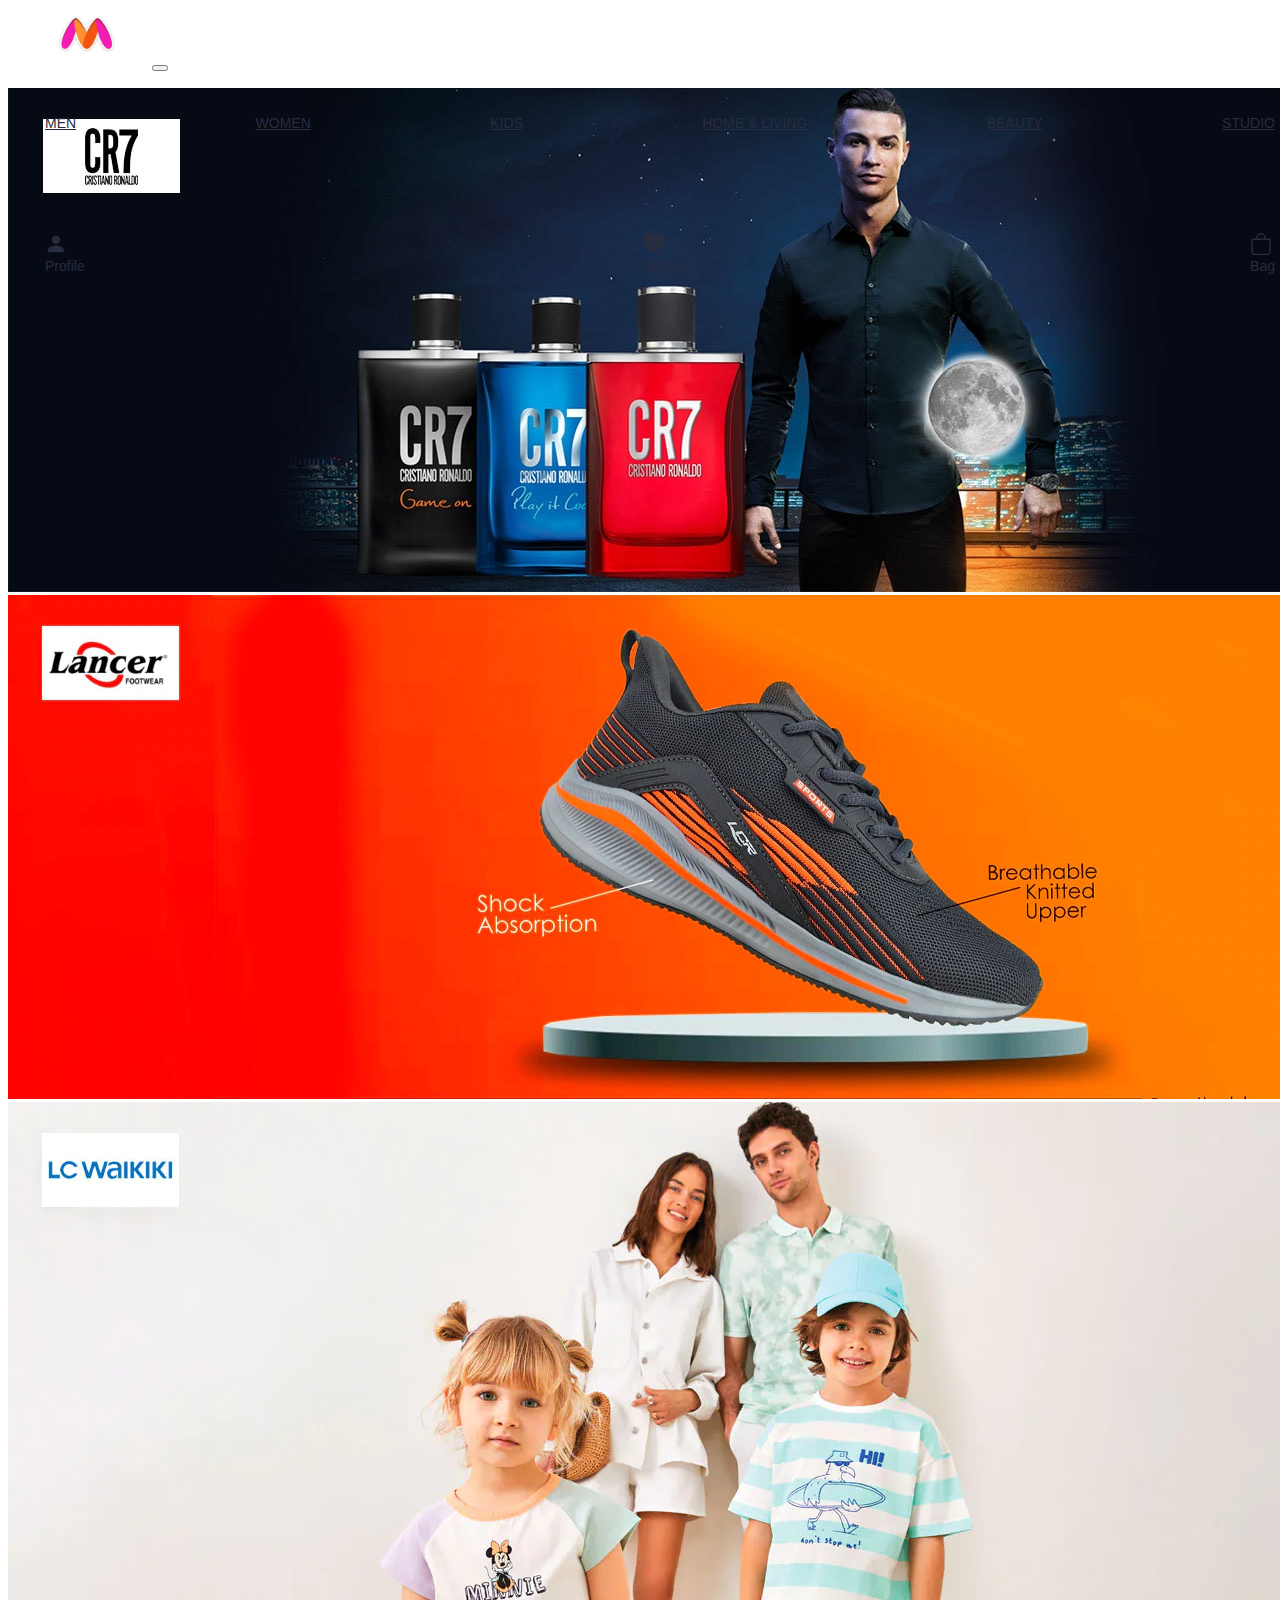
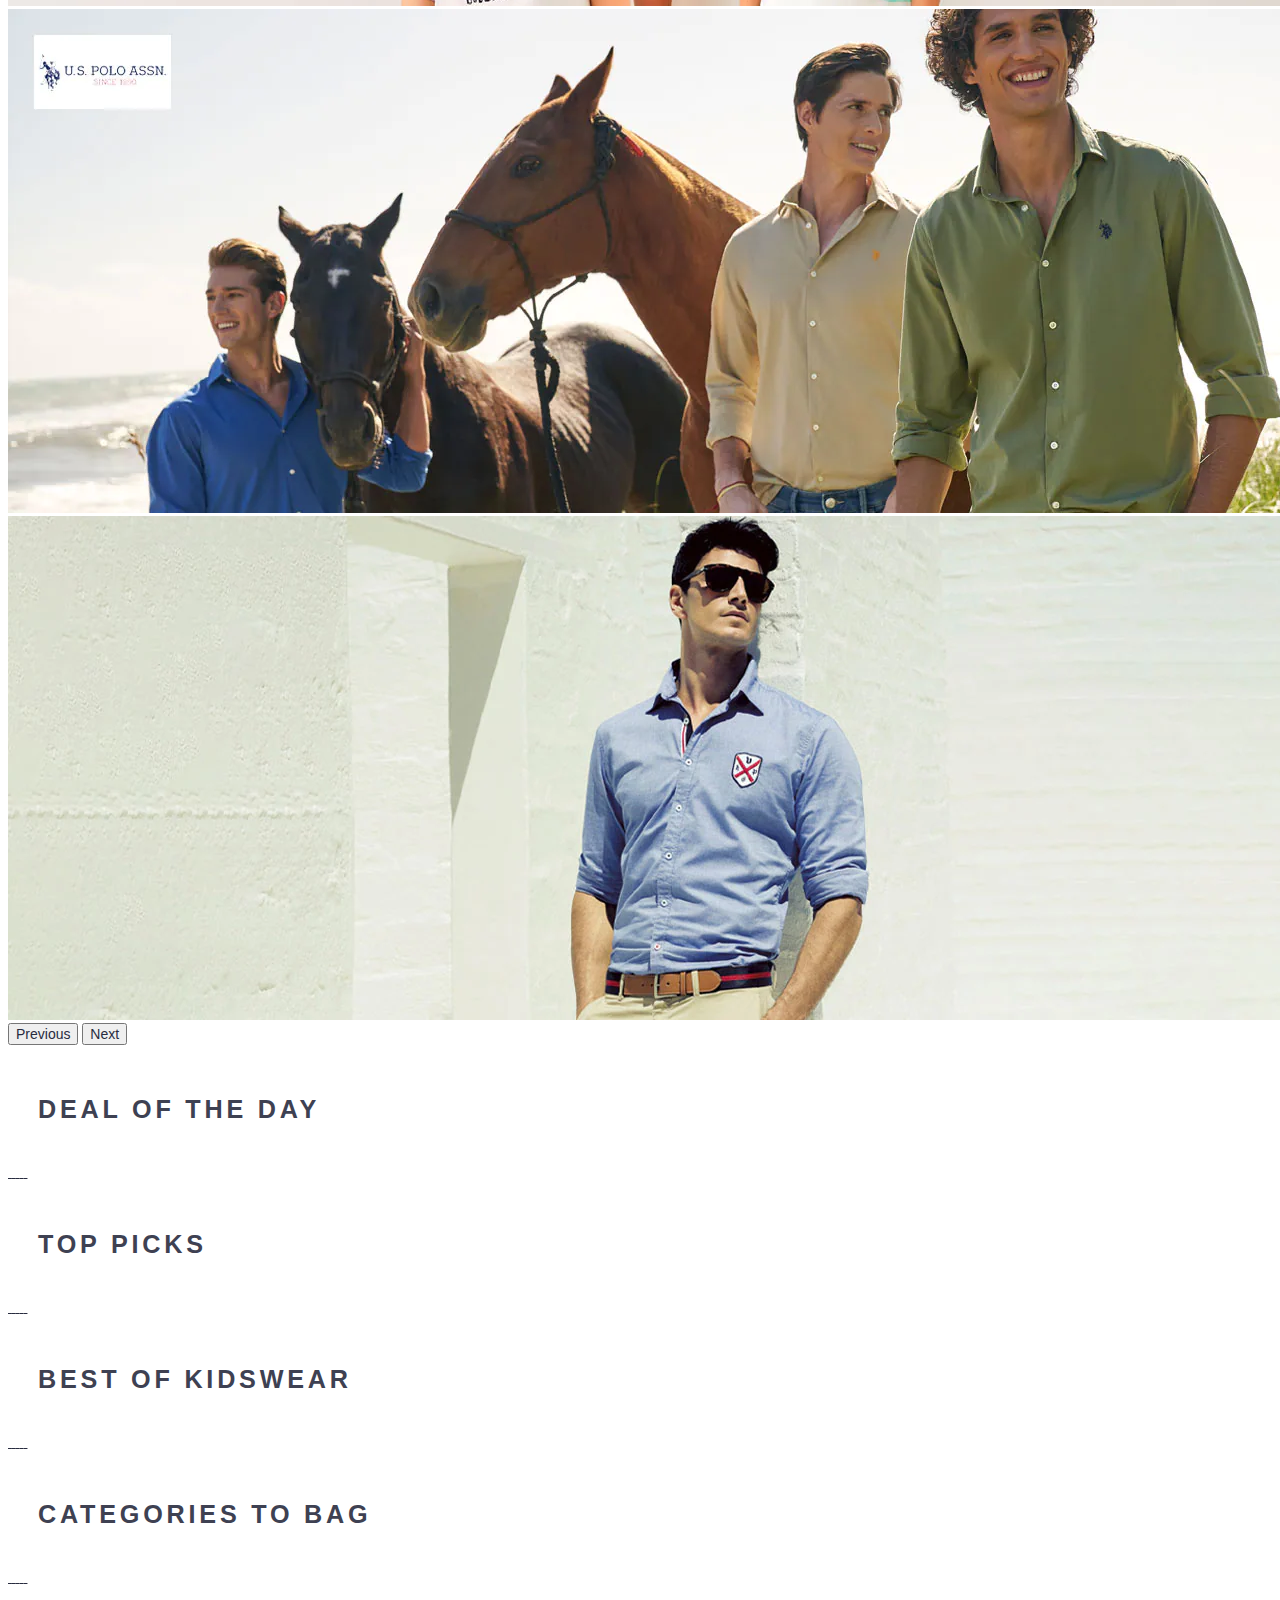
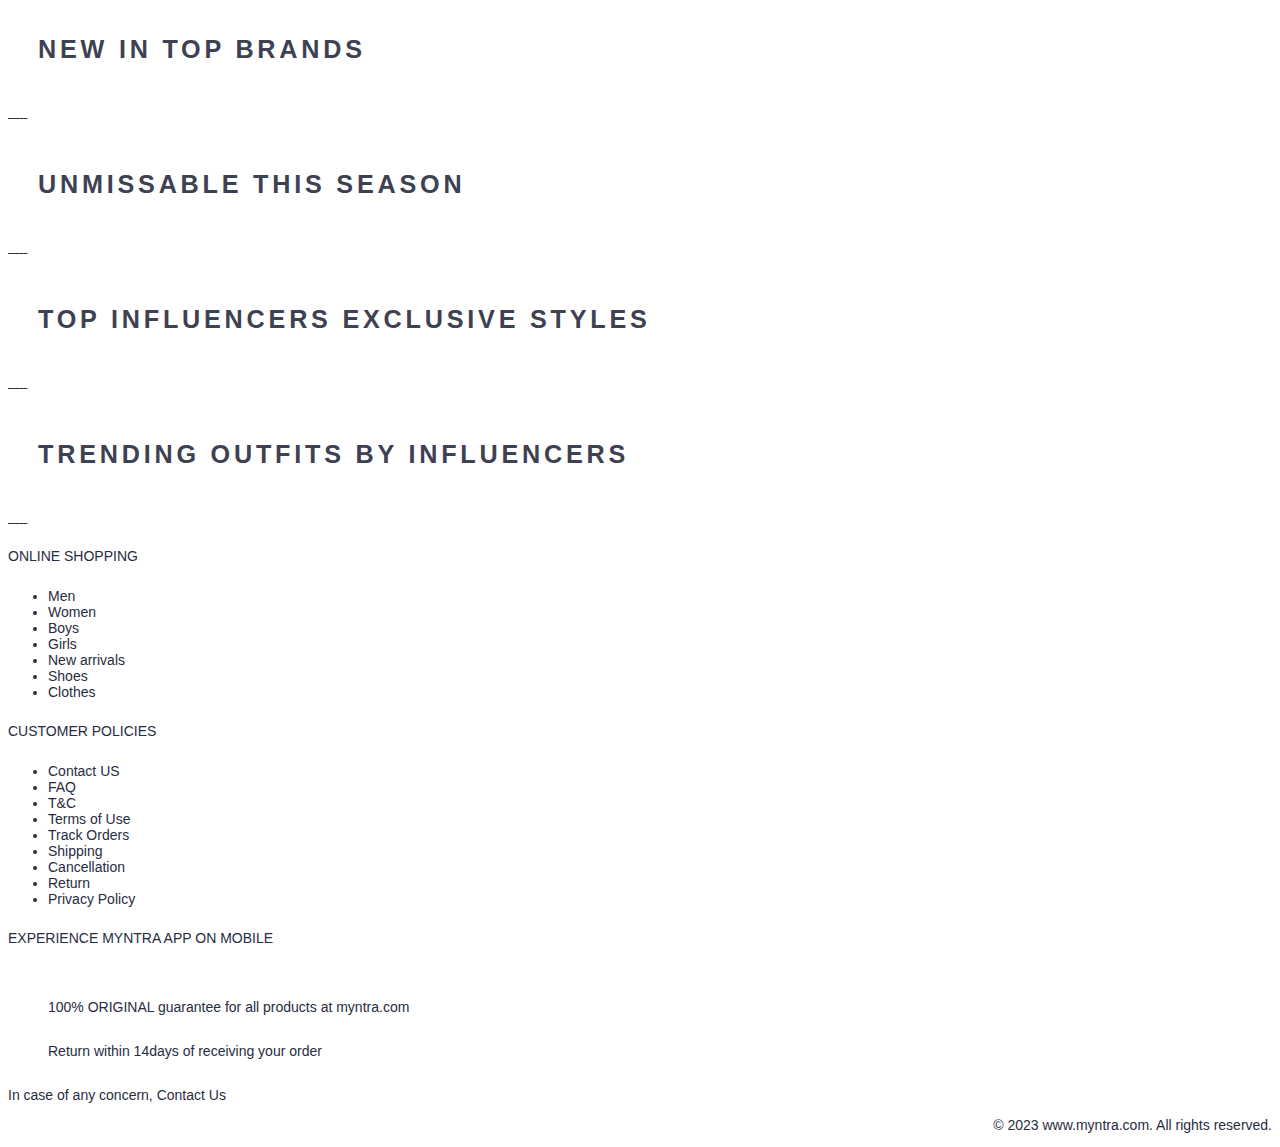
==== index.html @ 5ff6aae5 "Add files via upload" ====
<!DOCTYPE html>
<html lang="en">

<head>
   
    <meta charset="UTF-8">
    <meta http-equiv="X-UA-Compatible" content="IE=edge">
    <meta name="viewport" content="width=device-width, initial-scale=1.0">
    

    
    <title>Online Shopping for Women, Men, Kids Fashion &amp; Lifestyle - Myntra</title>
    
    <link rel="icon" type="image/png" href="[data-uri]" sizes="64x64">

   
    <link href="https://cdn.jsdelivr.net/npm/bootstrap@5.1.0/dist/css/bootstrap.min.css" rel="stylesheet"
        integrity="sha384-KyZXEAg3QhqLMpG8r+8fhAXLRk2vvoC2f3B09zVXn8CA5QIVfZOJ3BCsw2P0p/We" crossorigin="anonymous">
  

    <link rel="stylesheet" href="css/style.css">
    
</head>

<body>
   <!-- Header Start -->
   <header class="sticky-top">
    <nav class="navbar navbar-expand-lg navbar-light bg-white">
        <div class="container-fluid">
            <a class="navbar-brand" href="/"><img src="images/myntra_logo.png" alt="Myntra_Logo" width="120"
                    height="60" class="d-inline-block align-text-top"></a>
            <button class="navbar-toggler" type="button" data-bs-toggle="collapse"
                data-bs-target="#navbarSupportedContent" aria-controls="navbarSupportedContent"
                aria-expanded="false" aria-label="Toggle navigation">
                <span class="navbar-toggler-icon"></span>
            </button>
            <div class="collapse navbar-collapse" id="navbarSupportedContent">
                <ul class="navbar-nav me-auto mb-2 mb-lg-0 partition">
                    <li class="nav-item">
                        <a class="nav-link active" aria-current="page" href="product.html">
                            MEN
                            <div class="subMenu" >
                               <div class="subMenulist" id="men"></div>
                               
                            </div>
                        </a>
                    </li>
                    <li class="nav-item">
                        <a class="nav-link active" aria-current="page" href="product.html">
                            WOMEN 
                        <div class="subMenu">
                            <div class="subMenulist" id="women"></div>
                                
                        </div></a>
                    </li>
                    <li class="nav-item">
                        <a class="nav-link active" aria-current="page" href="product.html">
                            KIDS
                            <div class="subMenu">
                                <div class="subMenulist" id="kids"></div>
                            </div>
                        </a>
                    </li>
                    <li class="nav-item">
                        <a class="nav-link active" aria-current="page" href="product.html">
                            HOME & LIVING
                            <div class="subMenu">
                                <div class="subMenulist" id="homeliving"></div>
                            </div>
                        </a>
                    </li>
                    <li class="nav-item">
                        <a class="nav-link active" aria-current="page" href="product.html">
                            BEAUTY
                            <div class="subMenu">
                                <div class="subMenulist" id="beauty"></div>
                            </div>
                        </a>
                    </li>
                    <li class="nav-item">
                        <a class="nav-link active" aria-current="page" href="#">
                            STUDIO
                            <div class="substudio">
                                <div>
                                    <img src="images/studio.png" class="studioimg" alt="studio">
                                    <button class="explore">EXPLORE STUDIO  ></button>
                                </div>
                            </div>
                        </a>
                    </li>
                </ul>
                    <!-- SearchBar -->
                    <div class="d-flex flex-row bg-light rounded">

                        <div class="p-2 bd-highlight mx-0 mt-2 border-end-0 bg-light pr-2">
                            <i class="fas fa-search" aria-hidden="true"></i>
                        </div>
                        <div class="p-2 bd-highlight" style="width: 400px;">
                            <input class="form-control bg-light me-2 border-0" type="text"
                                placeholder="Search for products, brands and more" aria-label="Search" id="navSearch"
                                type="submit" onkeypress="navSearchFunction()">
                        </div>

                    </div>
                    <!-- SearchBar End -->


                    <span class="navbar-text justify-content-center fw-bold text-dark">
                        <ul class="partition me-auto mb-2 mb-lg-0 ">
                            <li class="nav-item mx-2">
                                <div class="d-flex flex-column bd-highlight mb-3 justify-content-center">
                                    <div class="p-2 bd-highlight px-0 py-0 align-self-center"><svg
                                            xmlns="http://www.w3.org/2000/svg" width="22" height="22"
                                            fill="currentColor" class="bi bi-person-fill" viewBox="0 0 16 16">
                                            <path
                                                d="M3 14s-1 0-1-1 1-4 6-4 6 3 6 4-1 1-1 1H3zm5-6a3 3 0 1 0 0-6 3 3 0 0 0 0 6z" />
                                        </svg></div>
                                    <div class="p-2 bd-highlight px-0 py-0">
                                        Profile
                                        <div class="profilemenu">
                                            <h6><b>Welcome</b></h6>
                                            <p>To access account and manage orders</p>
                                            <a href="login.html"><button type="button" class="btn1">LOGIN / SIGNUP</button></a>
                                            <div class="profile">
                                                <p>Orders</p>
                                                <p>Wishlist</p>
                                                <p>Gift Cards</p>
                                                <p>Contact Us</p>
                                                <p>Myntra Insider</p>
                                            </div>
                                        </div>
                                    </div>
                                </div>
                            </li>
                            <li class="nav-item mx-2">
                                <div class="d-flex flex-column bd-highlight mb-3">
                                    <div class="p-2 bd-highlight px-0 py-0 align-self-center"><svg
                                            xmlns="http://www.w3.org/2000/svg" width="22" height="22"
                                            fill="currentColor" class="bi bi-heart-fill" viewBox="0 0 16 16">
                                            <path fill-rule="evenodd"
                                                d="M8 1.314C12.438-3.248 23.534 4.735 8 15-7.534 4.736 3.562-3.248 8 1.314z" />
                                        </svg></div>
                                    <div class="p-2 bd-highlight px-0 py-0">Wishlist</div>
                                </div>
                            </li>
                            <li class="nav-item mx-2">
                                <div class="d-flex flex-column bd-highlight mb-3">
                                    <div class="p-2 bd-highlight px-0 py-0 align-self-center"><svg
                                            xmlns="http://www.w3.org/2000/svg" width="22" height="22"
                                            fill="currentColor" class="bi bi-bag" viewBox="0 0 16 16">
                                            <path
                                                d="M8 1a2.5 2.5 0 0 1 2.5 2.5V4h-5v-.5A2.5 2.5 0 0 1 8 1zm3.5 3v-.5a3.5 3.5 0 1 0-7 0V4H1v10a2 2 0 0 0 2 2h10a2 2 0 0 0 2-2V4h-3.5zM2 5h12v9a1 1 0 0 1-1 1H3a1 1 0 0 1-1-1V5z" />
                                        </svg>
                                    </div>
                                    <div class="p-2 bd-highlight px-0 py-0">Bag</div>
                                </div>
                            </li>
                        </ul>
                    </span>
                </div>
            </div>
        </nav>
    </header>

    <div id="carouselExampleInterval" class="carousel slide" data-bs-ride="carousel">
        <div class="carousel-inner">
          <div class="carousel-item active" data-bs-interval="10000">
            <a href="product.html"><img src="images/carousel1.jpg" class="d-block w-100" alt="..."></a>
          </div>
          <div class="carousel-item" data-bs-interval="2000">
            <a href="product.html"><img src="images/carousel2.jpg" class="d-block w-100" alt="..."></a>
          </div>
          <div class="carousel-item">
            <a href="product.html"><img src="images/carousel3.jpg" class="d-block w-100" alt="..."></a>
          </div>
          <div class="carousel-item">
            <a href="product.html"><img src="images/carousel4.jpg" class="d-block w-100" alt="..."></a>
          </div>
          <div class="carousel-item">
            <a href="product.html"><img src="images/carousel5.jpg" class="d-block w-100" alt="..."></a>
          </div>
        </div>
        <button class="carousel-control-prev" type="button" data-bs-target="#carouselExampleInterval" data-bs-slide="prev">
          <span class="carousel-control-prev-icon" aria-hidden="true"></span>
          <span class="visually-hidden">Previous</span>
        </button>
        <button class="carousel-control-next" type="button" data-bs-target="#carouselExampleInterval" data-bs-slide="next">
          <span class="carousel-control-next-icon" aria-hidden="true"></span>
          <span class="visually-hidden">Next</span>
        </button>
      </div>

      
 
 <!-- Main-->
 <main>

    <div class="text-banner-container">
        <h4 class="text-banner-title">DEAL OF THE DAY</h4>
        </div>
    <a href="product.html"><div id="div1" class="row">
        <img class="img-fluid col-lg-2 col-md-4 col-6" src="https://assets.myntassets.com/f_webp,w_122,c_limit,fl_progressive,dpr_2.0/assets/images/2022/8/17/49939a83-5bf1-4c78-b55d-40d7545f843e1660744474034-Kurtas--4-.jpg" alt="">
        <img class="img-fluid col-lg-2 col-md-4 col-6" src="https://assets.myntassets.com/f_webp,w_122,c_limit,fl_progressive,dpr_2.0/assets/images/2022/8/17/d5f885c5-4a54-4634-81da-6333aa51c1a11660744537981-Dresses--13-.jpg" alt="">
        <img class="img-fluid col-lg-2 col-md-4 col-6" src="https://assets.myntassets.com/f_webp,w_122,c_limit,fl_progressive,dpr_2.0/assets/images/2022/8/17/ca8aa842-a6ed-4c53-b85a-5d7551a650121660744817501-Work-Ready-Shoes--1-.jpg" alt="">
        <img class="img-fluid col-lg-2 col-md-4 col-6" src="https://assets.myntassets.com/f_webp,w_122,c_limit,fl_progressive,dpr_2.0/assets/images/2022/8/17/04672f44-d01c-4f5a-b005-8e01c00582261660744864260-Casual-Shoes---Flip-Flops--4-.jpg" alt="">
        <img class="img-fluid col-lg-2 col-md-4 col-6" src="https://assets.myntassets.com/f_webp,w_122,c_limit,fl_progressive,dpr_2.0/assets/images/2022/8/17/9e19d40a-6720-4d62-92e0-32cd1ee6bee91660744897243-Flats---Heels--3-.jpg" alt="">
        <img class="img-fluid col-lg-2 col-md-4 col-6" src="https://assets.myntassets.com/f_webp,w_122,c_limit,fl_progressive,dpr_2.0/assets/images/2022/8/17/0e56c483-33e8-4ea5-bae0-96020b7b31401660744930158-Dinnerware---Kitchenware.jpg" alt="">
      </div></a>
      <div class="text-banner-container">
        <h4 class="text-banner-title">TOP PICKS</h4>
        </div>
    <a href="product.html"><div id="div1" class="row">
        <img class="img-fluid col-lg-2 col-md-4 col-6" src="https://assets.myntassets.com/f_webp,w_140,c_limit,fl_progressive,dpr_2.0/assets/images/2022/2/23/062cea23-9a6a-44b9-bdd4-87cae6a462311645602543339-Kurta-sets.jpg" alt="">
        <img class="img-fluid col-lg-2 col-md-4 col-6" src="https://assets.myntassets.com/f_webp,w_140,c_limit,fl_progressive,dpr_2.0/assets/images/2022/2/23/8d65d400-decd-4f42-902c-a40350a16ed11645602543346-Kurtas.jpg" alt="">
        <img class="img-fluid col-lg-2 col-md-4 col-6" src="https://assets.myntassets.com/f_webp,w_140,c_limit,fl_progressive,dpr_2.0/assets/images/2022/2/23/398ee53b-5899-4a9a-9d0b-b35d60c01cb41645602543325-Dresses.jpg" alt="">
        <img class="img-fluid col-lg-2 col-md-4 col-6" src="https://assets.myntassets.com/f_webp,w_140,c_limit,fl_progressive,dpr_2.0/assets/images/2022/2/23/2f410d81-7fae-400e-9ecc-b4a8b6df72b91645602543430-Women-Jeans.jpg" alt="">
        <img class="img-fluid col-lg-2 col-md-4 col-6" src="https://assets.myntassets.com/f_webp,w_140,c_limit,fl_progressive,dpr_2.0/assets/images/2022/2/23/82a9be01-3032-4725-9500-bcc94366b7931645602543399-Mens-Shirts.jpg" alt="">
        <img class="img-fluid col-lg-2 col-md-4 col-6" src="https://assets.myntassets.com/f_webp,w_140,c_limit,fl_progressive,dpr_2.0/assets/images/2022/2/23/c6b09c0f-5c57-472c-a3fc-854ec506a90e1645602543387-Men-T-shirt.jpg" alt="">
      </div></a>
      <div class="text-banner-container">
        <h4 class="text-banner-title">BEST OF KIDSWEAR</h4>
        </div>
    <a href="product.html"><div id="div1" class="row">
        <img class="img-fluid col-lg-2 col-md-4 col-6" src="https://assets.myntassets.com/f_webp,w_140,c_limit,fl_progressive,dpr_2.0/assets/images/2022/3/14/0175ff89-fac8-46ba-856a-e95253fb0f501647247892132-Kurtas-_-Kurta-Sets.jpg" alt="">
        <img class="img-fluid col-lg-2 col-md-4 col-6" src="https://assets.myntassets.com/f_webp,w_140,c_limit,fl_progressive,dpr_2.0/assets/images/2022/3/14/971db165-cf95-476c-89d7-e4c9e41be7f51647247892158-Top-Brands-----3.jpg" alt="">
        <img class="img-fluid col-lg-2 col-md-4 col-6" src="https://assets.myntassets.com/f_webp,w_140,c_limit,fl_progressive,dpr_2.0/assets/images/2022/3/14/d7e692a5-e41d-4c1e-b50c-77d7d2f2ff101647247892167-Tops-_-Tees.jpg" alt="">
        <img class="img-fluid col-lg-2 col-md-4 col-6" src="https://assets.myntassets.com/f_webp,w_140,c_limit,fl_progressive,dpr_2.0/assets/images/2022/3/14/b4c398d8-fa05-49a9-b92c-6a3385bd43d71647247892116-Dresses.jpg" alt="">
        <img class="img-fluid col-lg-2 col-md-4 col-6" src="https://assets.myntassets.com/f_webp,w_140,c_limit,fl_progressive,dpr_2.0/assets/images/2022/3/14/d82a5429-eb15-4ae1-86f8-98cb62085d101647247892124-Kids-Wear.jpg" alt="">
        <img class="img-fluid col-lg-2 col-md-4 col-6" src="https://assets.myntassets.com/f_webp,w_140,c_limit,fl_progressive,dpr_2.0/assets/images/2022/3/14/4b9cb7c1-f624-47e7-9345-50e334aacf5e1647247892141-Shorts-_-Skirts.jpg" alt="">
        
      </div></a>
      <div class="text-banner-container">
        <h4 class="text-banner-title">CATEGORIES TO BAG</h4>
        </div>
    <a href="product.html"><div id="div1" class="row">
        <img class="img-fluid col-lg-2 col-md-4 col-6" src="https://assets.myntassets.com/f_webp,w_122,c_limit,fl_progressive,dpr_2.0/assets/images/2022/3/16/0d7a22b9-e201-44db-ba04-6dfba8ebd5061647418012721-Studiocontent-HPCarousel-Women-WesternWear.jpg" alt="">
        <img class="img-fluid col-lg-2 col-md-4 col-6" src="https://assets.myntassets.com/f_webp,w_122,c_limit,fl_progressive,dpr_2.0/assets/images/2022/3/16/d8bee915-9dbd-4cbb-9562-896dd16afdf31647418012563-Studiocontent-HPCarousel-Men-BeyondBasicsCasulaWear.jpg" alt="">
        <img class="img-fluid col-lg-2 col-md-4 col-6" src="https://assets.myntassets.com/f_webp,w_122,c_limit,fl_progressive,dpr_2.0/assets/images/2022/3/16/fa1a37d5-db35-4df5-9f3b-dfeebf9a22bd1647418012703-Studiocontent-HPCarousel-Women-IndianWearGuide.jpg" alt="">
        <img class="img-fluid col-lg-2 col-md-4 col-6" src="https://assets.myntassets.com/f_webp,w_122,c_limit,fl_progressive,dpr_2.0/assets/images/2022/3/16/843d4a44-833a-4179-a5a2-7f8c52bb1ef71647418012580-Studiocontent-HPCarousel-Men-FootwearFavouritesjpg.jpg" alt="">
        <img class="img-fluid col-lg-2 col-md-4 col-6" src="https://assets.myntassets.com/f_webp,w_122,c_limit,fl_progressive,dpr_2.0/assets/images/2022/3/16/ce751fad-7e3a-456d-87cd-457c6de7fccc1647418012597-Studiocontent-HPCarousel-Men-FormalWear.jpg" alt="">
        <img class="img-fluid col-lg-2 col-md-4 col-6" src="https://assets.myntassets.com/f_webp,w_122,c_limit,fl_progressive,dpr_2.0/assets/images/2022/3/16/3edddaf4-c192-4651-966d-6b8e04fa309b1647418012668-Studiocontent-HPCarousel-Women-FormalWear.jpg" alt="">
        
      </div></a>
      <div class="text-banner-container">
        <h4 class="text-banner-title">NEW IN TOP BRANDS</h4>
        </div>
    <a href="product.html"><div id="div1" class="row">
        <img class="img-fluid col-lg-2 col-md-4 col-6" src="https://assets.myntassets.com/f_webp,w_122,c_limit,fl_progressive,dpr_2.0/assets/images/2022/2/26/1aaf5e6a-2978-4ed8-9634-1559f530d73b1645860227457-SS22-BestOfBrands-H_M.jpg" alt="">
        <img class="img-fluid col-lg-2 col-md-4 col-6" src="https://assets.myntassets.com/f_webp,w_122,c_limit,fl_progressive,dpr_2.0/assets/images/2022/2/26/3ce3c5e7-6060-4b15-b80b-6ddcd19d385a1645860227491-SS22-BestOfBrands-Max.jpg" alt="">
        <img class="img-fluid col-lg-2 col-md-4 col-6" src="https://assets.myntassets.com/f_webp,w_122,c_limit,fl_progressive,dpr_2.0/assets/images/2022/2/26/96b79372-852b-4e41-904a-ffc47f840d171645860227477-SS22-BestOfBrands-Levis.jpg" alt="">
        <img class="img-fluid col-lg-2 col-md-4 col-6" src="https://assets.myntassets.com/f_webp,w_122,c_limit,fl_progressive,dpr_2.0/assets/images/2022/2/26/ae3f2d8b-4f02-40ab-8233-d9ab9c7be4941645860227438-SS22-BestOfBrands-CKJeans.jpg" alt="">
        <img class="img-fluid col-lg-2 col-md-4 col-6" src="https://assets.myntassets.com/f_webp,w_122,c_limit,fl_progressive,dpr_2.0/assets/images/2022/2/26/426cb519-be57-4970-b23c-edb9e442cb761645860227551-SS22-BestOfBrands-W.jpg" alt="">
        <img class="img-fluid col-lg-2 col-md-4 col-6" src="https://assets.myntassets.com/f_webp,w_122,c_limit,fl_progressive,dpr_2.0/assets/images/2022/2/26/823d5fd5-48e6-4eb1-bd66-1ea70306275a1645860227498-SS22-BestOfBrands-Metro.jpg" alt="">
        
      </div></a>
      <div class="text-banner-container">
        <h4 class="text-banner-title">UNMISSABLE THIS SEASON</h4>
        </div>
        <a href="product.html"><div id="div1" class="row">
        <img class="img-fluid col-lg-2 col-md-4 col-6" src="https://assets.myntassets.com/f_webp,w_122,c_limit,fl_progressive,dpr_2.0/assets/images/2022/2/25/1ec9ffd5-335f-4ecb-a7e9-ea403da9a7df1645805770868-SS22-SeasonChecklist-PricePoints-CleanBlueDenim.jpg" alt="">
        <img class="img-fluid col-lg-2 col-md-4 col-6" src="https://assets.myntassets.com/f_webp,w_122,c_limit,fl_progressive,dpr_2.0/assets/images/2022/2/25/a0e60587-5d1e-41f0-9d5f-f42a925a55921645793729467-SS22-SeasonChecklist-Trending-BlockHeels.jpg" alt="">
        <img class="img-fluid col-lg-2 col-md-4 col-6" src="https://assets.myntassets.com/f_webp,w_122,c_limit,fl_progressive,dpr_2.0/assets/images/2022/2/25/99a29231-2050-4fde-ad40-efa35de66e5b1645805770994-SS22-SeasonChecklist-PricePoints-TrendySneakers.jpg" alt="">
        <img class="img-fluid col-lg-2 col-md-4 col-6" src="https://assets.myntassets.com/f_webp,w_122,c_limit,fl_progressive,dpr_2.0/assets/images/2022/2/25/bdde4d47-9908-4764-b09e-5a55034e32b01645793729554-SS22-SeasonChecklist-Trending-Loungewera.jpg" alt="">
        <img class="img-fluid col-lg-2 col-md-4 col-6" src="https://assets.myntassets.com/f_webp,w_122,c_limit,fl_progressive,dpr_2.0/assets/images/2022/2/25/6bcf042c-5f07-47e2-a1cb-3da58c4f94951645793729590-SS22-SeasonChecklist-Trending-SlipOns.jpg" alt="">
        <img class="img-fluid col-lg-2 col-md-4 col-6" src="https://assets.myntassets.com/f_webp,w_122,c_limit,fl_progressive,dpr_2.0/assets/images/2022/2/25/50c525cc-6724-4d41-9e97-5b931a33631b1645806100291-SS22-SeasonChecklist-AddOns-New-Season-Wallets_.jpg" alt="">
        
      </div></a>
      <div class="text-banner-container">
        <h4 class="text-banner-title">TOP INFLUENCERS EXCLUSIVE STYLES</h4>
        </div>
    <a href="product.html"><div id="div1" class="row">
        <img class="img-fluid col-lg-2 col-md-4 col-6" src="https://assets.myntassets.com/f_webp,w_163,c_limit,fl_progressive,dpr_2.0/assets/images/2022/3/16/c7fff41e-a426-4188-b319-bde1651f109e1647417948711-Studiocontent-HPBanner-Men-FestiveWearBythomson_19071gif.gif" alt="">
        <img class="img-fluid col-lg-2 col-md-4 col-6" src="https://assets.myntassets.com/f_webp,w_163,c_limit,fl_progressive,dpr_2.0/assets/images/2022/3/16/ab0ac260-8f5d-4a64-a626-83b58129e3491647417948743-Studiocontent-HPBanner-Women-WeddingOutfitsBy-thankgod_itsfashion.gif" alt="">
        <img class="img-fluid col-lg-2 col-md-4 col-6" src="https://assets.myntassets.com/f_webp,w_163,c_limit,fl_progressive,dpr_2.0/assets/images/2022/3/16/d210ddcf-73f4-4044-a75d-e8a6665fb9151647417948735-Studiocontent-HPBanner-Women-PartyLooksByiamartichauhan.gif" alt="">
        <img class="img-fluid col-lg-2 col-md-4 col-6" src="https://assets.myntassets.com/f_webp,w_163,c_limit,fl_progressive,dpr_2.0/assets/images/2022/3/16/8872ea7e-92a1-4be6-9706-d78845d480781647417948726-Studiocontent-HPBanner-Men-StreetWearByurban.lad.gif" alt="">
        <img class="img-fluid col-lg-2 col-md-4 col-6" src="https://assets.myntassets.com/f_webp,w_163,c_limit,fl_progressive,dpr_2.0/assets/images/2022/3/16/462e80ef-51d4-4a81-a509-72d45ec7f6331647417948751-Studiocontent-HPBanner-Women-WorkWearBasicsByoutlanSrish.gif" alt="">
        <img class="img-fluid col-lg-2 col-md-4 col-6" src="https://assets.myntassets.com/f_webp,w_163,c_limit,fl_progressive,dpr_2.0/assets/images/2022/3/16/f6826795-22fa-4d40-8573-d5e1ee1178531647417948719-Studiocontent-HPBanner-MenGymBasicsByiakashchoudhary.gif" alt="">
        
      </div></a>
      <div class="text-banner-container">
        <h4 class="text-banner-title">TRENDING OUTFITS BY INFLUENCERS</h4>
        </div>
    <a href="product.html"><div id="div1" class="row">
        <img class="img-fluid col-lg-2 col-md-4 col-6" src="https://assets.myntassets.com/f_webp,w_122,c_limit,fl_progressive,dpr_2.0/assets/images/2022/3/16/0d7a22b9-e201-44db-ba04-6dfba8ebd5061647418012721-Studiocontent-HPCarousel-Women-WesternWear.jpg" alt="">
        <img class="img-fluid col-lg-2 col-md-4 col-6" src="https://assets.myntassets.com/f_webp,w_122,c_limit,fl_progressive,dpr_2.0/assets/images/2022/3/16/d8bee915-9dbd-4cbb-9562-896dd16afdf31647418012563-Studiocontent-HPCarousel-Men-BeyondBasicsCasulaWear.jpg" alt="">
        <img class="img-fluid col-lg-2 col-md-4 col-6" src="https://assets.myntassets.com/f_webp,w_122,c_limit,fl_progressive,dpr_2.0/assets/images/2022/3/16/fa1a37d5-db35-4df5-9f3b-dfeebf9a22bd1647418012703-Studiocontent-HPCarousel-Women-IndianWearGuide.jpg" alt="">
        <img class="img-fluid col-lg-2 col-md-4 col-6" src="https://assets.myntassets.com/f_webp,w_122,c_limit,fl_progressive,dpr_2.0/assets/images/2022/3/16/843d4a44-833a-4179-a5a2-7f8c52bb1ef71647418012580-Studiocontent-HPCarousel-Men-FootwearFavouritesjpg.jpg" alt="">
        <img class="img-fluid col-lg-2 col-md-4 col-6" src="https://assets.myntassets.com/f_webp,w_122,c_limit,fl_progressive,dpr_2.0/assets/images/2022/3/16/ce751fad-7e3a-456d-87cd-457c6de7fccc1647418012597-Studiocontent-HPCarousel-Men-FormalWear.jpg" alt="">
        <img class="img-fluid col-lg-2 col-md-4 col-6" src="https://assets.myntassets.com/f_webp,w_122,c_limit,fl_progressive,dpr_2.0/assets/images/2022/3/16/3edddaf4-c192-4651-966d-6b8e04fa309b1647418012668-Studiocontent-HPCarousel-Women-FormalWear.jpg" alt="">
        
      </div></a>    
</main>


    <!-- Footer start -->
  <footer class=" py-5">
    <div class="row container mx-auto pt-5">
      <div class="footer-one col-lg-3 col-md-6 col-12">
        <h5 class="pb-2"><strong>ONLINE SHOPPING </strong> </h5>
        <ul class=" list-unstyled">
          <li>Men</li>
          <li>Women</li>
          <li>Boys</li>
          <li>Girls</li>
          <li>New arrivals</li>
          <li>Shoes</li>
          <li>Clothes</li>
        </ul>
      </div>
      
      <div class="footer-one col-lg-3 col-md-6 col-12">
        <h5 class="pb-2"><strong>CUSTOMER POLICIES </strong> </h5>
        <ul class=" list-unstyled">
          <li>Contact US</li>
          <li>FAQ</li>
          <li>T&C</li>
          <li>Terms of Use</li>
          <li>Track Orders</li>
          <li>Shipping</li>
          <li>Cancellation</li>
          <li>Return</li>
          <li>Privacy Policy</li>
        </ul>
      </div>

      <div class="footer-one col-lg-3 col-md-6 col-12">
        <h5 class="pb-2"><strong>EXPERIENCE MYNTRA APP ON MOBILE </strong></h5>
        <img src="https://constant.myntassets.com/web/assets/img/80cc455a-92d2-4b5c-a038-7da0d92af33f1539674178924-google_play.png" alt="" style="width:150px; height: auto;">
      </div>

      <div class="footer-one col-lg-3 col-md-6 col-12">
        <div  style="display: flex;">
          <img class="m-2" src="https://constant.myntassets.com/web/assets/img/6c3306ca-1efa-4a27-8769-3b69d16948741574602902452-original.png" alt="" style=" width:40px; height: auto;">
          <p><strong>100% ORIGINAL </strong>guarantee for all products at myntra.com </p>
        </div>
        <div  style="display: flex;">
          <img class="m-1" src="https://assets.myntassets.com/assets/images/retaillabs/2023/5/22/becb1b16-86cc-4e78-bdc7-7801c17947831684737106127-Return-Window-image.png" alt="" style=" width:40px; height: auto;">
          <p><strong>Return within 14days </strong>of receiving your order</p>
        </div>
      </div>

    </div>

    <div class="copyright mt-5">
      <div class="row container mx-auto">
        <div class="col-lg-6 col-md-6 col-6">
          <p>In case of any concern, <strong>Contact Us</strong> </p>
        </div>        
        <div class="col-lg-6 col-md-6 col-6" style="text-align: right;">
          <p>© 2023 www.myntra.com. All rights reserved.</p>
        </div>        
      </div>
    </div>

  </footer>


  <!-- Footer end -->


    
    <script src="script.js" type="module"></script>
    <script src="https://cdn.jsdelivr.net/npm/bootstrap@5.1.0/dist/js/bootstrap.bundle.min.js"
        integrity="sha384-U1DAWAznBHeqEIlVSCgzq+c9gqGAJn5c/t99JyeKa9xxaYpSvHU5awsuZVVFIhvj"
        crossorigin="anonymous"></script> 

    <script src="https://kit.fontawesome.com/2a273d9235.js" crossorigin="anonymous"></script>

   
</body>

</html>
---- css/style.css ----
* {
    font-family: Whitney, BlinkMacSystemFont, "Segoe UI", Roboto, Helvetica, Arial, sans-serif;
    font-weight: 500;
    font-style: normal;
    font-size: 14px;
    color: #282c3f;
}

.form-control:focus{
box-shadow: none;
background-color: white;
}
:root{
    --hoverTextColor:rgb(204,19,127);
    --TextColor :rgba(87, 85, 85);
}
.left img{
    width: 60px;
    height: 33px;
}
.container{
   width: 100%;
}
.homeimg{
    display: flex;
    width: 100%;
    padding-right: 5px;
  
}
.omg{
    top: 0;
    bottom: 0;
    left: 0;
    right: 0;
    height: auto;
    width: 100%;
    cursor: pointer;
}
.image-hand{
    cursor: pointer;
    margin: 0px 0px 0px 0px;
    width: 9.9vw;
}
.rightbox{
    display: flex;
    margin: 12px;
}
.row2{
    margin-top: 35px;
    cursor: pointer;
}


nav ul{
    list-style: none;
    display: flex;
    padding: 0px 10px;
    height: 100%;
    position: relative;
    
    
 
    
}
nav ul li{
    height: 100%;
    border-bottom: 4px solid transparent;
    display: flex;
    align-items: center;  
}



nav ul li:hover{
    cursor: pointer;
    color: var(--hoverTextColor);
    border-bottom: 3px solid var(--hoverTextColor);
    
}
/* studio hover menu */
.substudio{
    position: absolute;
    width: 35vw;
    height: 400px;
    top: 80px;
    left: 200px;
    right: 0;
    background-color: white;
    border: 1px solid #ccc;
    box-sizing: border-box;
    display: none;
    box-shadow: 1px 1px 3px rgba(0,0,0,0.3);
    padding: 15px;

}
.studioimg{
    cursor: auto;
    display: block;
    margin-left: auto;
    margin-right: auto;
    width: 30vw;
}
.explore{
    position: absolute;
    margin-top: 5px;
    margin-left: 35%;
    text-align: center;
    border: none;

}
nav ul li:hover .substudio{
    display: block;
}

/* module box subMenu */
.subMenu{
    position: absolute;
    width: 75vw;
    height: 400px;
    top: 80px;
    left: 0;
    right: 0;
    background-color: white;
    border: 1px solid #ccc;
    box-sizing: border-box;
    display: none;
    box-shadow: 1px 1px 3px rgba(0,0,0,0.3);
    padding: 15px;
}

nav ul li:hover .subMenu{
    display: block;
}
.subMenu p{
    color: var(--TextColor);
    margin-bottom: 5px;
}
#homeliving h6{
    color: rgb(192, 192, 11);
}
#kids h6{
    color: orangered;
}
#beauty h6{
    color: lightseagreen;
}
.subMenu h6{
    color: var(--hoverTextColor);
}
.subMenulist{
    display: flex;
    padding-right: 20px;
}
.column{
    margin-right: 40px;
}

/* profilesubmenu */
.profilemenu{
    position: absolute;
    width: 20vw;
    height: 350px;
    top: 80px;
    right: 10px;
    background-color: white;
    border: 1px solid #ccc;
    box-sizing: border-box;
    display: none;
    padding: 15px;
}
nav ul li:hover .profilemenu{
    display: block;
}

.btn1{
    padding: 10px 8px;
    border: none;
    color: rgb(250, 97, 120);
}
.btn1:hover{
    border: 1px solid rgb(250, 97, 120);
}
.profile{
    padding-top: 15px;
    
}
/* responsiveness */
@media (max-width: 991px) {
    nav ul li:hover{
        cursor: pointer;
        border-bottom: 1px solid transparent;
    }
    nav ul li:hover .subMenu{
        display: none;
    }
    nav ul li:hover .substudio{
        display: none;
    }
    nav ul li:hover .profilemenu{
        display: none;
    }
    /* .profilemenu{
        position: absolute;
        width: 20vw;
        height: 350px;
        top: 60px;
        right: 0;
        left: 0;
        background-color: white;
        border: 1px solid #ccc;
        box-sizing: border-box;
        display: none;
        padding: 15px;
    } */
  }
@media (min-width: 993px) {
    .partition{
        padding: 0;
        list-style: none;
        display: flex;
        justify-content: space-between;
        align-items: center;
        padding: 0px 10px;
        height: 80px;
        
    }
    nav{
        width: 100%;
        height: 80px;
        margin-right: 0.5rem;
        padding: 0 20px;
    }
    nav li {
        margin-right: 0.5rem;
        margin-left: 0.5rem;
      }
    }
/* products */

.display_Category_list{
    padding: 10px 10px;
    display: flex;
    flex-direction: column;
}
.display_Category_list h4{
    margin-top: 10px;
    margin-bottom: 10px;
    font-weight: bold;
}
.display_Category_list label{
    margin: 3px 0px;
    text-transform: capitalize;
}

.productCard{
    max-width: 250px;
    padding: 10px;
    /* box-shadow: -1px -1px 5px rgba(0,0,0,0.1),
    1px 1px 5px rgba(0,0,0,0.3); */
    border-radius: 5px;
    border: 1px solid rgb(250, 248, 248);
    cursor: pointer;
}
.product_image{
    display: flex;
    height: 300px;
    justify-content: center;
    align-items: center;
    flex-direction: column;
}
.product_image img{
   
    width: 100%;
    height: 100%;
    
}

.product_name{
    text-transform: capitalize;
}
.text-banner-title {
    text-transform: uppercase;
    color: #3e4152;
    letter-spacing: .15em;
    font-size: 1.8em;
    margin: 50px 0 10px 30px;
    max-height: 5em;
    font-weight: 700;
}
.text-banner-title h4 {
    display: block;
    margin-block-start: 1.33em;
    margin-block-end: 1.33em;
    margin-inline-start: 0px;
    margin-inline-end: 0px;
    font-weight: bold;
}
.text-banner-container{
    width: 100%;
}
#div1{
    padding-top: 30px ;
}
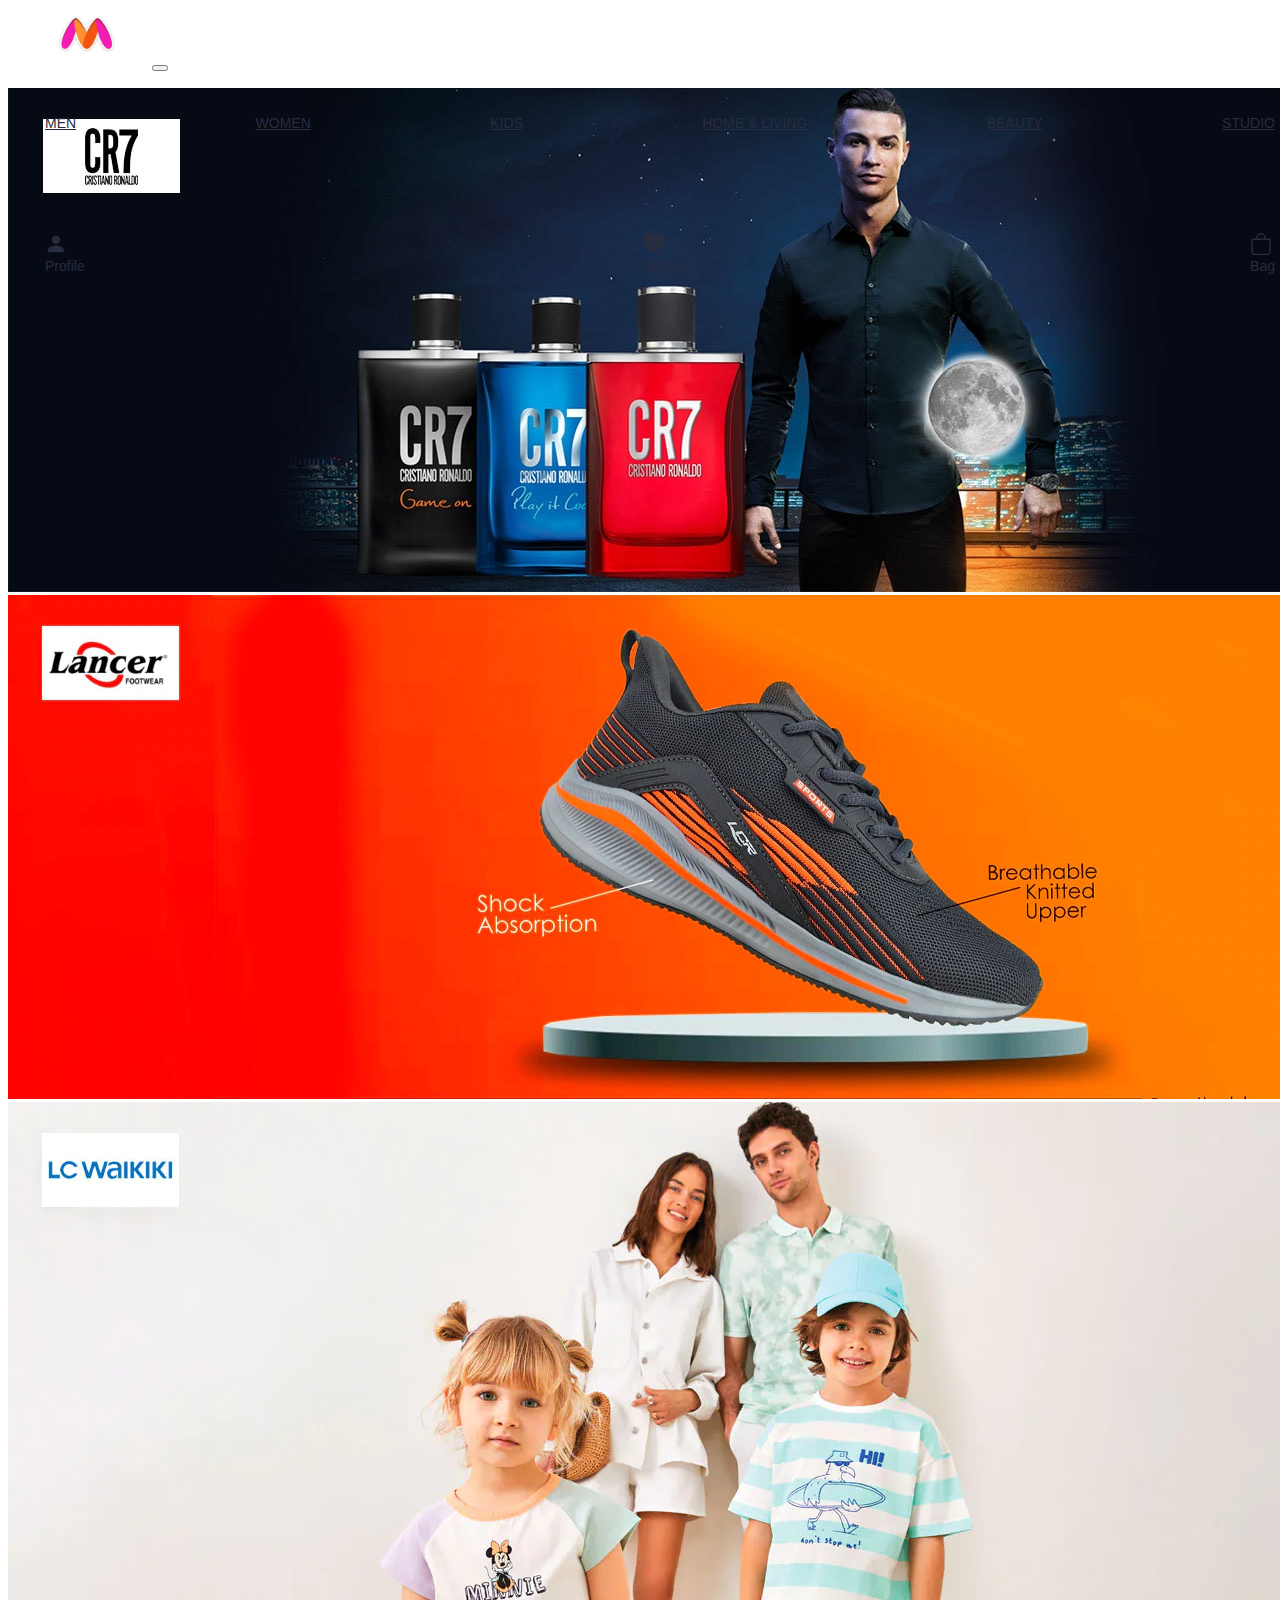
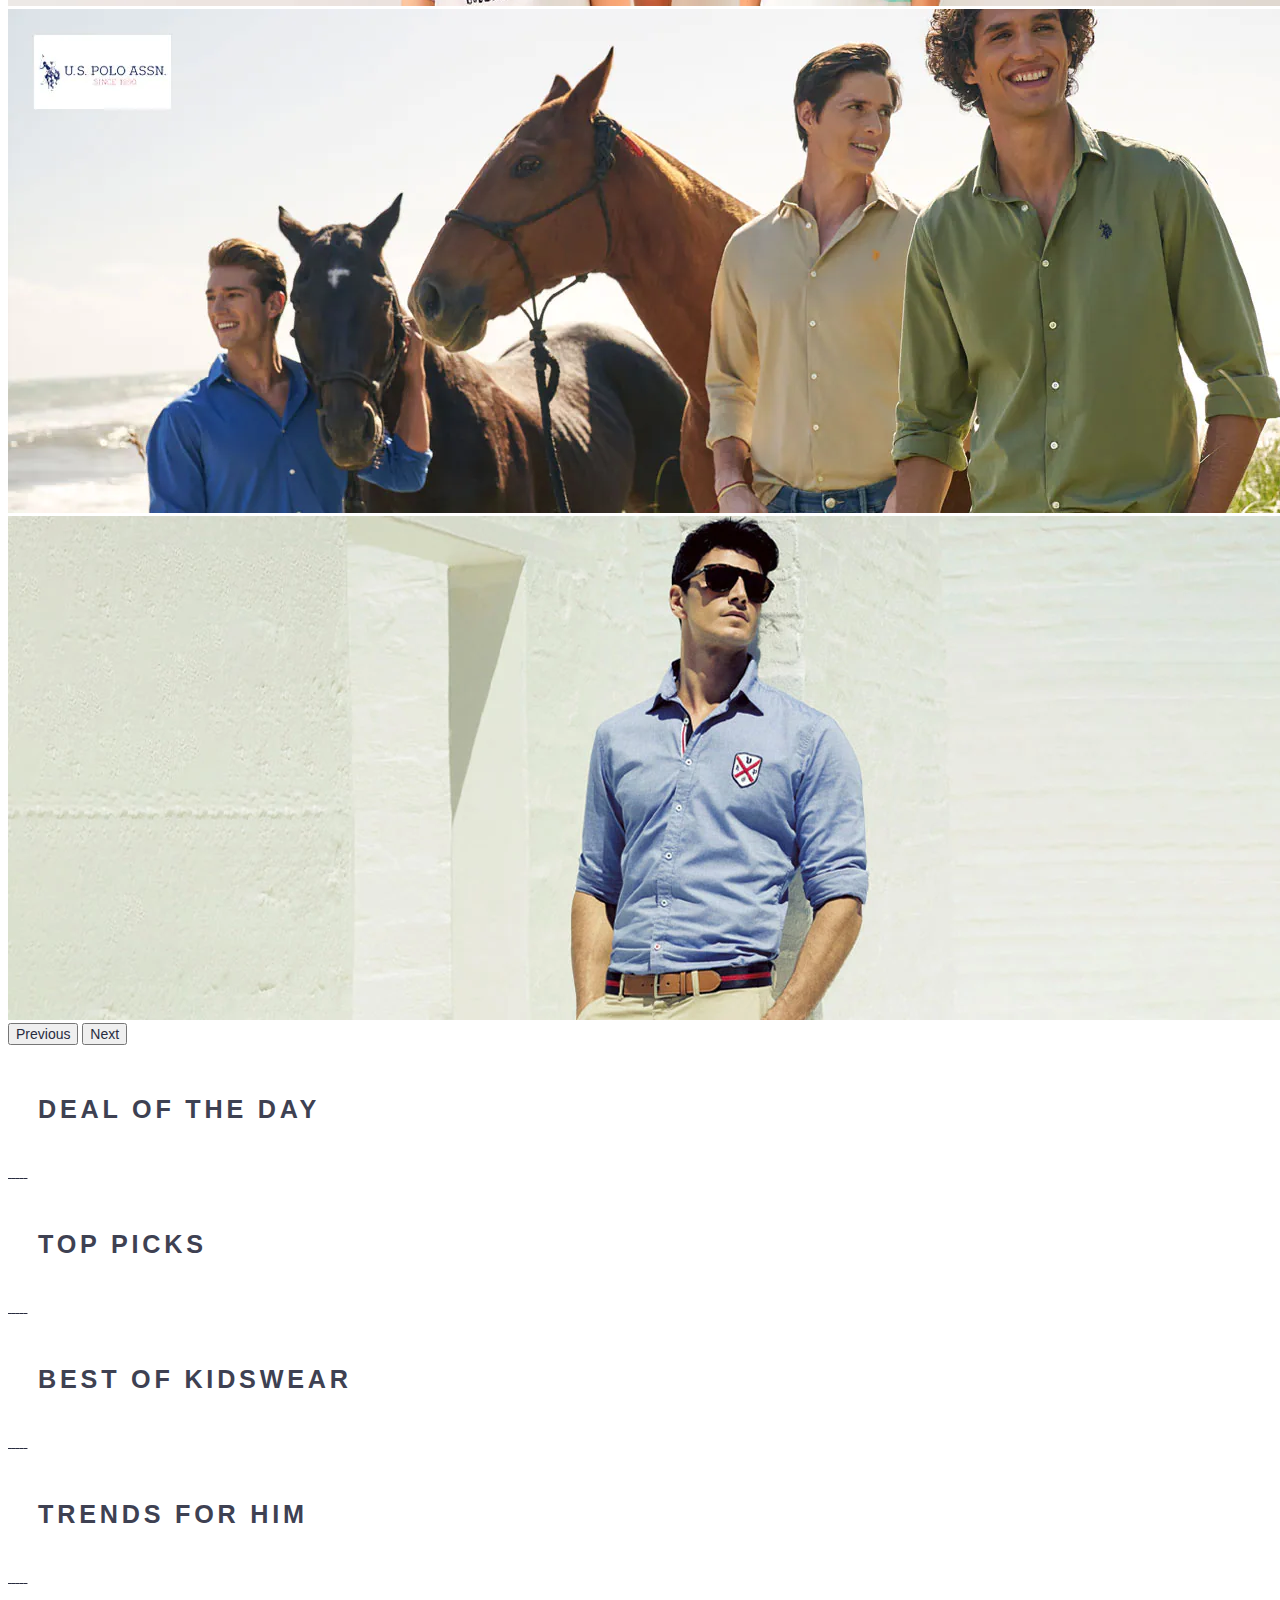
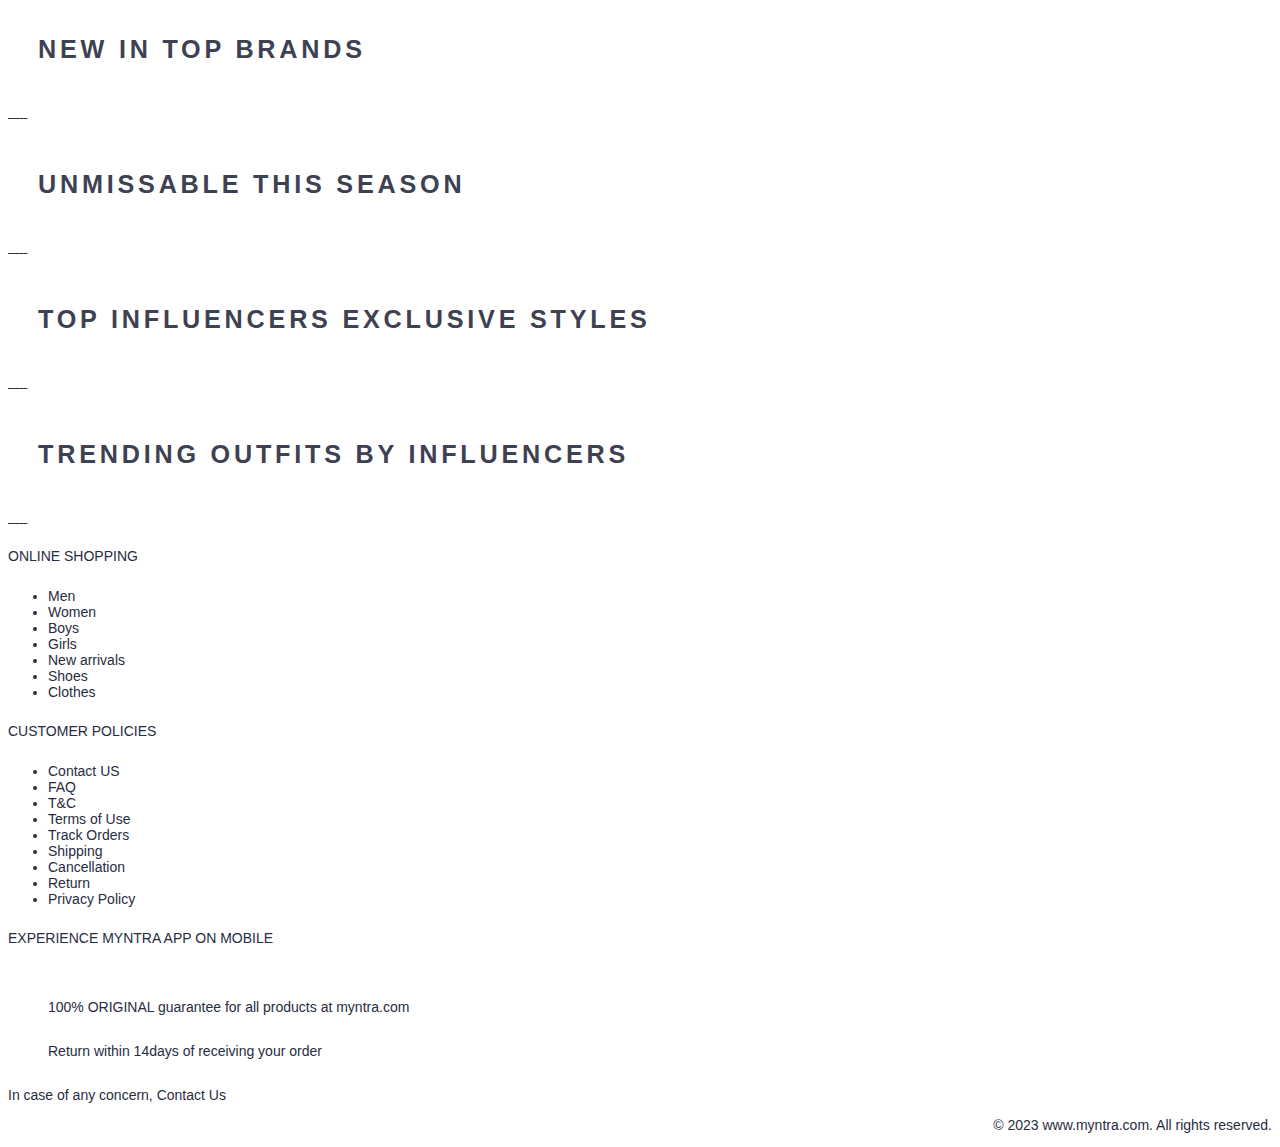
==== commit a304d7ef: "Update index.html" ====
--- a/index.html
+++ b/index.html
@@ -27,7 +27,7 @@
    <header class="sticky-top">
     <nav class="navbar navbar-expand-lg navbar-light bg-white">
         <div class="container-fluid">
-            <a class="navbar-brand" href="/"><img src="images/myntra_logo.png" alt="Myntra_Logo" width="120"
+            <a class="navbar-brand" href="index.html"><img src="images/myntra_logo.png" alt="Myntra_Logo" width="120"
                     height="60" class="d-inline-block align-text-top"></a>
             <button class="navbar-toggler" type="button" data-bs-toggle="collapse"
                 data-bs-target="#navbarSupportedContent" aria-controls="navbarSupportedContent"
@@ -230,15 +230,15 @@
         
       </div></a>
       <div class="text-banner-container">
-        <h4 class="text-banner-title">CATEGORIES TO BAG</h4>
-        </div>
-    <a href="product.html"><div id="div1" class="row">
-        <img class="img-fluid col-lg-2 col-md-4 col-6" src="https://assets.myntassets.com/f_webp,w_122,c_limit,fl_progressive,dpr_2.0/assets/images/2022/3/16/0d7a22b9-e201-44db-ba04-6dfba8ebd5061647418012721-Studiocontent-HPCarousel-Women-WesternWear.jpg" alt="">
-        <img class="img-fluid col-lg-2 col-md-4 col-6" src="https://assets.myntassets.com/f_webp,w_122,c_limit,fl_progressive,dpr_2.0/assets/images/2022/3/16/d8bee915-9dbd-4cbb-9562-896dd16afdf31647418012563-Studiocontent-HPCarousel-Men-BeyondBasicsCasulaWear.jpg" alt="">
-        <img class="img-fluid col-lg-2 col-md-4 col-6" src="https://assets.myntassets.com/f_webp,w_122,c_limit,fl_progressive,dpr_2.0/assets/images/2022/3/16/fa1a37d5-db35-4df5-9f3b-dfeebf9a22bd1647418012703-Studiocontent-HPCarousel-Women-IndianWearGuide.jpg" alt="">
-        <img class="img-fluid col-lg-2 col-md-4 col-6" src="https://assets.myntassets.com/f_webp,w_122,c_limit,fl_progressive,dpr_2.0/assets/images/2022/3/16/843d4a44-833a-4179-a5a2-7f8c52bb1ef71647418012580-Studiocontent-HPCarousel-Men-FootwearFavouritesjpg.jpg" alt="">
-        <img class="img-fluid col-lg-2 col-md-4 col-6" src="https://assets.myntassets.com/f_webp,w_122,c_limit,fl_progressive,dpr_2.0/assets/images/2022/3/16/ce751fad-7e3a-456d-87cd-457c6de7fccc1647418012597-Studiocontent-HPCarousel-Men-FormalWear.jpg" alt="">
-        <img class="img-fluid col-lg-2 col-md-4 col-6" src="https://assets.myntassets.com/f_webp,w_122,c_limit,fl_progressive,dpr_2.0/assets/images/2022/3/16/3edddaf4-c192-4651-966d-6b8e04fa309b1647418012668-Studiocontent-HPCarousel-Women-FormalWear.jpg" alt="">
+        <h4 class="text-banner-title">TRENDS FOR HIM</h4>
+        </div>
+    <a href="product.html"><div id="div1" class="row">
+        <img class="img-fluid col-lg-2 col-md-4 col-6" src="https://assets.myntassets.com/f_webp,w_122,c_limit,fl_progressive,dpr_2.0/assets/images/2022/3/8/43ed9e78-f1d5-4398-94bd-db22cf7165e41646753693317-SS22-TrendsForHim-Textured-Shoes.jpg" alt="">
+        <img class="img-fluid col-lg-2 col-md-4 col-6" src="https://assets.myntassets.com/f_webp,w_122,c_limit,fl_progressive,dpr_2.0/assets/images/2022/3/8/2bd946cc-34f4-4958-91ed-91fa41eadd231646753693282-SS22-TrendsForHim-Colourblocked-Top-Wear.jpg" alt="">
+        <img class="img-fluid col-lg-2 col-md-4 col-6" src="https://assets.myntassets.com/f_webp,w_122,c_limit,fl_progressive,dpr_2.0/assets/images/2022/3/17/d158792a-f92a-4eac-b9b1-a0f54e8fd59d1647516418438-SS22-Trends-Men-Military-Inspired-Styles.jpg" alt="">
+        <img class="img-fluid col-lg-2 col-md-4 col-6" src="https://assets.myntassets.com/f_webp,w_122,c_limit,fl_progressive,dpr_2.0/assets/images/2022/2/25/21975168-2bdd-4f8d-9567-cb04a0132fbb1645776676882-SS22-Trends-Men-Logo-Mania-Tees.jpg" alt="">
+        <img class="img-fluid col-lg-2 col-md-4 col-6" src="https://assets.myntassets.com/f_webp,w_122,c_limit,fl_progressive,dpr_2.0/assets/images/2022/2/25/0df04bdd-853b-42fe-a494-00bc329ed1871645776676864-SS22-Trends-Men-Logo-Mania-Joggers.jpg" alt="">
+        <img class="img-fluid col-lg-2 col-md-4 col-6" src="https://assets.myntassets.com/f_webp,w_122,c_limit,fl_progressive,dpr_2.0/assets/images/2022/3/17/ad181088-f7c7-4510-b10c-4ca597f9c33d1647516418475-SS22-Trends-Men-Printed-Sliders.jpg" alt="">
         
       </div></a>
       <div class="text-banner-container">
@@ -369,4 +369,4 @@
    
 </body>
 
-</html>+</html>
